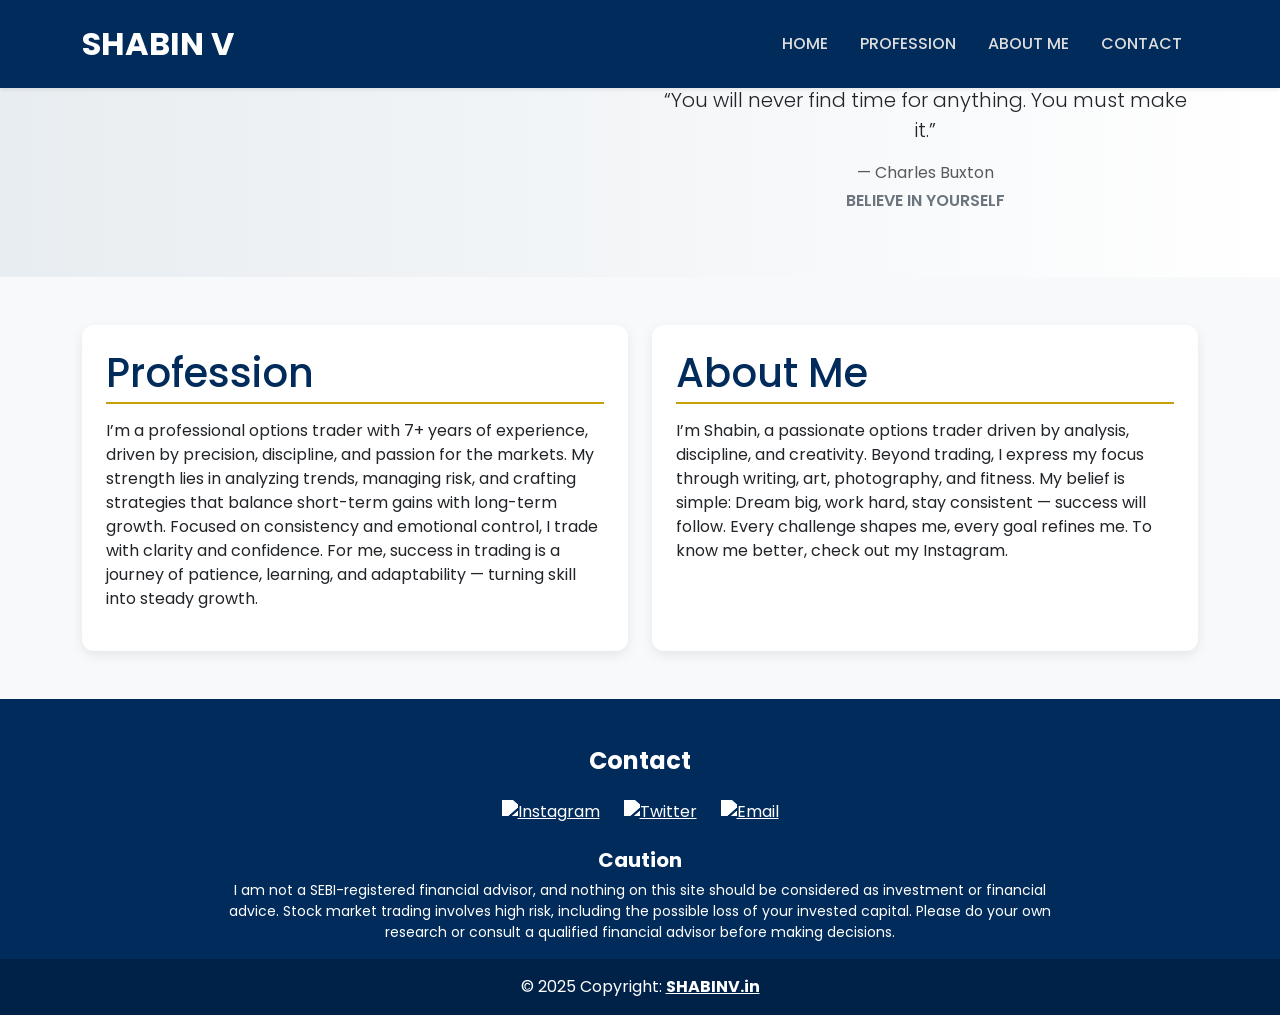
==== index.html @ c82161c2 "Update index.html" ====
<!DOCTYPE html>
<html lang="en">
<head>
  <meta charset="UTF-8">
  <meta name="viewport" content="width=device-width, initial-scale=1.0">
  <title>shabinv.in</title>
  <link href="https://cdn.jsdelivr.net/npm/bootstrap@5.3.3/dist/css/bootstrap.min.css" rel="stylesheet">
  <link href="https://fonts.googleapis.com/css2?family=Poppins:wght@400;600&display=swap" rel="stylesheet">
  <link rel="stylesheet" href="shabincss.css" type="text/css">
  <link rel="icon" type="image/png" href="favicon.png">
</head>
<body>

<!-- Header -->
<header class="header py-3 shadow-sm">
  <div class="container d-flex justify-content-between align-items-center">
    <h2 class="fw-bold mb-0">SHABIN V</h2>
    <nav class="navbar navbar-expand-lg navbar-dark">
      <button class="navbar-toggler" type="button" data-bs-toggle="collapse" data-bs-target="#navbarNav">
        <span class="navbar-toggler-icon"></span>
      </button>
      <div class="collapse navbar-collapse" id="navbarNav">
        <ul class="navbar-nav ms-auto">
          <li class="nav-item"><a class="nav-link px-3" href="#home-section">Home</a></li>
          <li class="nav-item"><a class="nav-link px-3" href="#about-section">Profession</a></li>
          <li class="nav-item"><a class="nav-link px-3" href="#about-section">About Me</a></li>
          <li class="nav-item"><a class="nav-link px-3" href="#contact-section">Contact</a></li>
        </ul>
      </div>
    </nav>
  </div>
</header>

<!-- Home Section -->
<section id="home-section" class="py-5 text-center text-dark">
  <div class="container">
    <div class="row align-items-center">
      <div class="col-md-6 mb-4 mb-md-0">
        <img src="https://github.com/shabinvcom-max/shabinv.in/blob/main/.trashed-1769427111-1000123027%5B1%5D.jpg?raw=true" alt=""class="img-fluid rounded-circle" width="360" style=" margin-top: 15%;">
      </div>
      <div class ="col-md-6">
        <h4 class="fw-bold text-primary">Professionally an Option Trader</h4>
        <p class="lead">“You will never find time for anything. You must make it.”</p>
        <p class="text-muted mb-1">— Charles Buxton</p>
        <p class="fw-semibold text-uppercase text-secondary">Believe in Yourself</p>
      </div>
    </div>
  </div>
</section>

<!-- About Section -->
<section id="about-section" class="py-5">
  <div class="container">
    <div class="row g-4">
      <div class="col-md-6">
        <div class="card p-4 h-100">
          <h1>Profession</h1>
          <p>
            I’m a professional options trader with 7+ years of experience, driven by precision, discipline, and passion for the markets. My strength lies in analyzing trends, managing risk, and crafting strategies that balance short-term gains with long-term growth. Focused on consistency and emotional control, I trade with clarity and confidence. For me, success in trading is a journey of patience, learning, and adaptability — turning skill into steady growth.
          </p>
        </div>
      </div>
      <div class="col-md-6">
        <div class="card p-4 h-100">
          <h1>About Me</h1>
          <p>
            I’m Shabin, a passionate options trader driven by analysis, discipline, and creativity. Beyond trading, I express my focus through writing, art, photography, and fitness. My belief is simple: Dream big, work hard, stay consistent — success will follow. Every challenge shapes me, every goal refines me. To know me better, check out my Instagram.
          </p>
        </div>
      </div>
    </div>
  </div>
</section>

<!-- Footer -->
<footer id="contact-section" class="pt-5">
  <div class="container text-center text-white">
    <h4 class="fw-bold mb-4">Contact</h4>
    <div class="d-flex justify-content-center gap-4 mb-4">
      <a href="https://www.instagram.com/shabin.v.kalariyullathil" target="_blank">
        <img src="https://cdn-icons-png.flaticon.com/512/1384/1384063.png" alt="Instagram" width="32">
      </a>
      <a href="https://x.com/_SHABU10" target="_blank">
        <img src="https://cdn.jsdelivr.net/gh/simple-icons/simple-icons/icons/x.svg" alt="Twitter" width="32">
      </a>
      <a href="https://mail.google.com/mail/?view=cm&fs=1&to=shabin.v.kalariyullathil@gmail.com" target="_blank">
        <img src="https://cdn-icons-png.flaticon.com/512/646/646135.png" alt="Email" width="32">
      </a>
    </div>

    <h5 class="fw-bold mt-4">Caution</h5>
    <p class="small w-75 mx-auto">
      I am not a SEBI-registered financial advisor, and nothing on this site should be considered as investment or financial advice.
      Stock market trading involves high risk, including the possible loss of your invested capital.
      Please do your own research or consult a qualified financial advisor before making decisions.
    </p>
  </div>

  <div class="text-center p-3 footer-bottom">
    © 2025 Copyright:
    <a href="https://shabinvcom-max.github.io/shabinv.in/" class="fw-bold text-white"> SHABINV.in </a>
  </div>
</footer>

<!-- Scripts -->
<script src="https://cdn.jsdelivr.net/npm/bootstrap@5.3.3/dist/js/bootstrap.bundle.min.js"></script>
</body>
</html>
---- shabincss.css ----
:root {
  --primary-color: #002b5b;
  --accent-color: #c7a008;
  --light-bg: #f8f9fa;
  --text-dark: #1a1a1a;
}

body {
  background-color: var(--light-bg);
  color: var(--text-dark);
  font-family: 'Poppins', sans-serif;
  scroll-behavior: smooth;
}

/* Header */
.header {
  background-color: var(--primary-color);
  color: white;
   align-items: center;
     z-index: 1;
  position: fixed;
  width: 100%;
}
.nav-link {
  color: #ddd !important;
  font-weight: 500;
  text-transform: uppercase;
  transition: 0.3s;
}
.nav-link:hover {
  color: var(--accent-color) !important;
   transform: scale(1.40);
}

/* Home Section */
#home-section {
  background: linear-gradient(to right, #e8edf1, #ffffff);
}

/* Cards */
.card {
  background-color: white;
  border: none;
  border-radius: 12px;
  box-shadow: 0 4px 12px rgba(0,0,0,0.08);
}
.card h1 {
  color: var(--primary-color);
  border-bottom: 2px solid var(--accent-color);
  display: inline-block;
  padding-bottom: 5px;
  margin-bottom: 15px;
}

/* Footer */
footer {
  background-color: var(--primary-color);
  color: white;
}
footer a img {
  filter: brightness(0) invert(1);
  transition: transform 0.3s;
}
footer a:hover img {
  transform: scale(1.20);
}
.footer-bottom {
  background-color: rgba(0, 0, 0, 0.2);
}
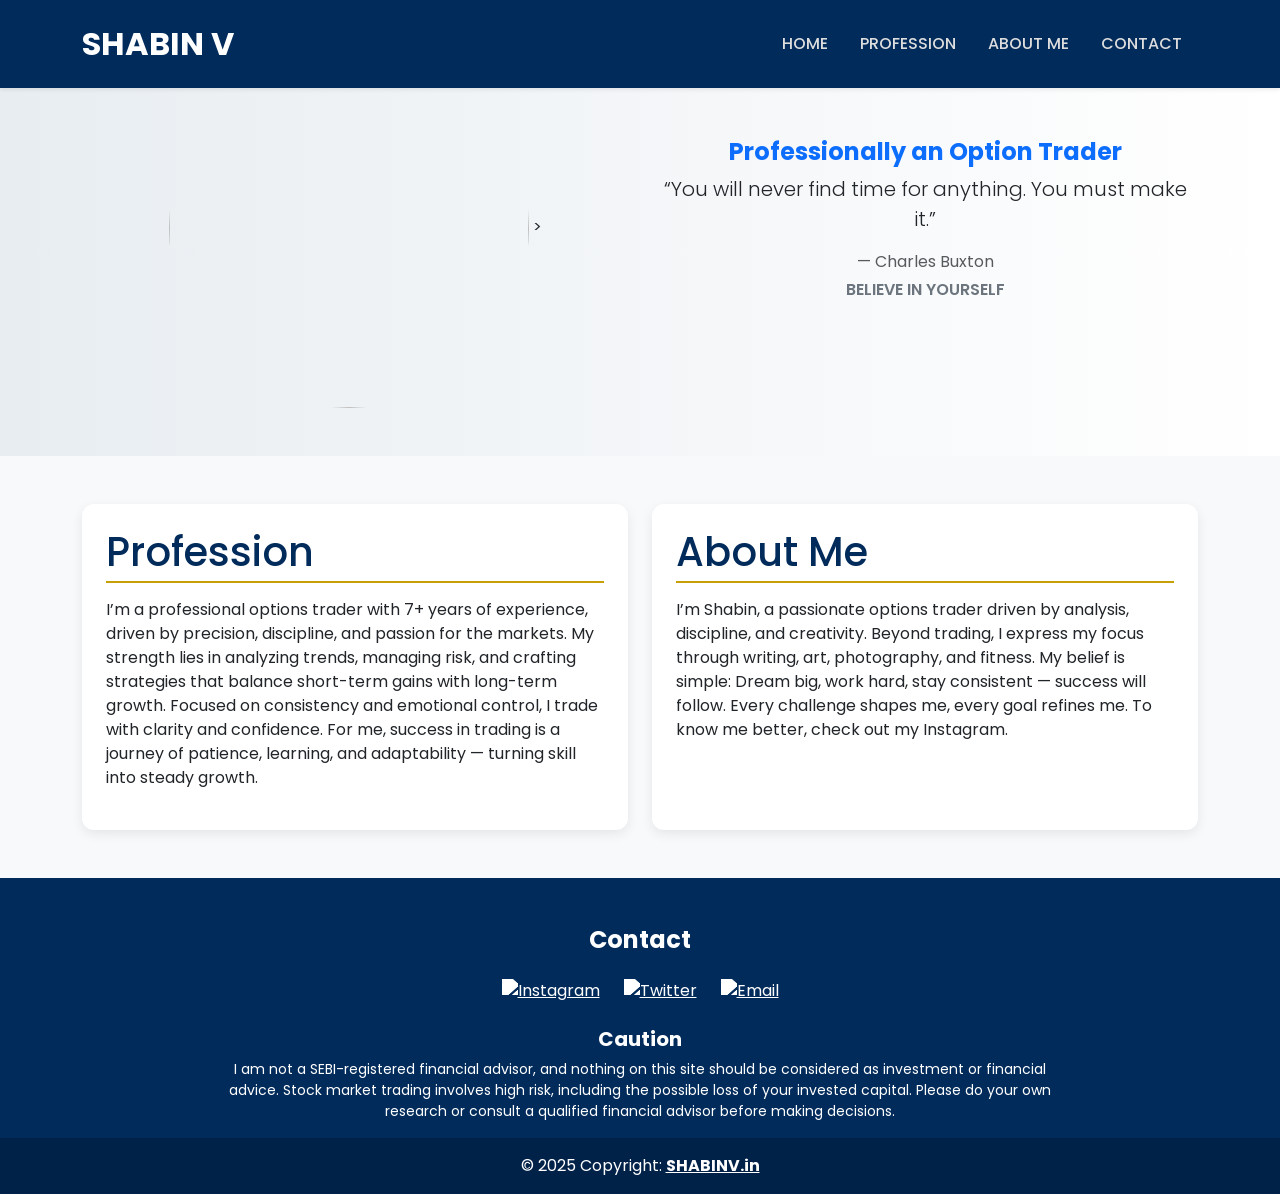
==== commit 1020299e: "Update index.html" ====
--- a/index.html
+++ b/index.html
@@ -36,7 +36,9 @@
   <div class="container">
     <div class="row align-items-center">
       <div class="col-md-6 mb-4 mb-md-0">
-        <img src="https://github.com/shabinvcom-max/shabinv.in/blob/main/.trashed-1769427111-1000123027%5B1%5D.jpg?raw=true" alt=""class="img-fluid rounded-circle" width="360" style=" margin-top: 15%;">
+        <img src="https://github.com/shabinvcom-max/shabinv.in/blob/main/.trashed-1769427111-1000123027%5B1%5D.jpg?raw=true" alt=""class="img-fluid rounded-circle" width="360" style="width:360px;height:360px;object-fit:cover;"
+     alt="Profile">
+>
       </div>
       <div class ="col-md-6">
         <h4 class="fw-bold text-primary">Professionally an Option Trader</h4>
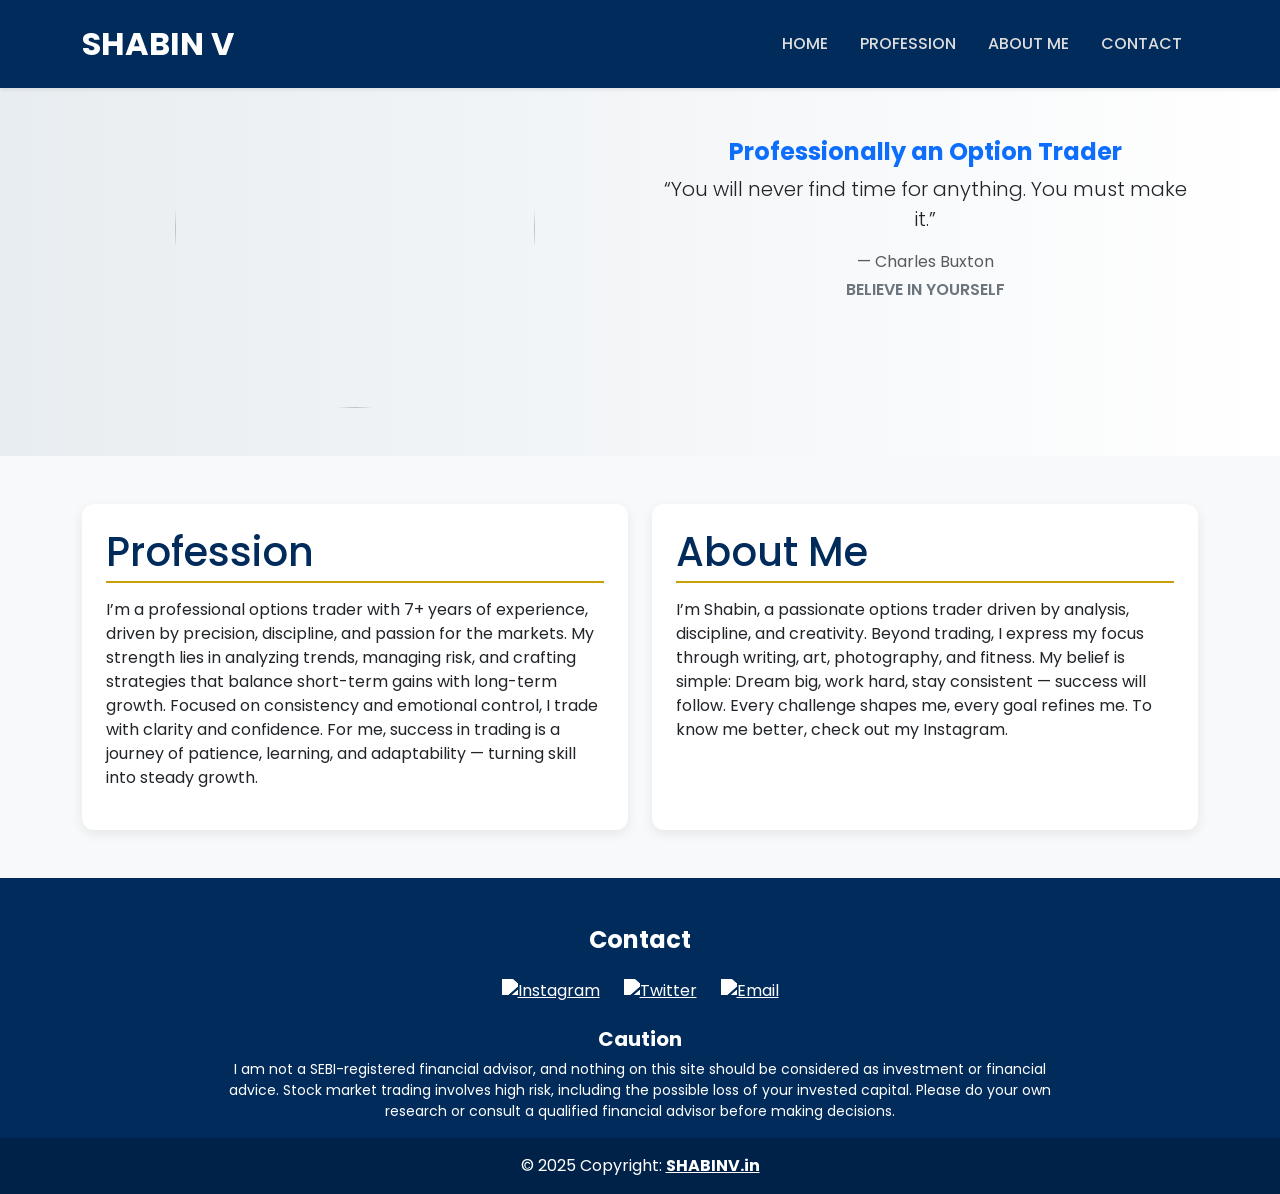
==== commit 513e7015: "Update index.html" ====
--- a/index.html
+++ b/index.html
@@ -37,8 +37,7 @@
     <div class="row align-items-center">
       <div class="col-md-6 mb-4 mb-md-0">
         <img src="https://github.com/shabinvcom-max/shabinv.in/blob/main/.trashed-1769427111-1000123027%5B1%5D.jpg?raw=true" alt=""class="img-fluid rounded-circle" width="360" style="width:360px;height:360px;object-fit:cover;"
-     alt="Profile">
->
+     alt="Profiles"style="margin-top: 10%;">
       </div>
       <div class ="col-md-6">
         <h4 class="fw-bold text-primary">Professionally an Option Trader</h4>
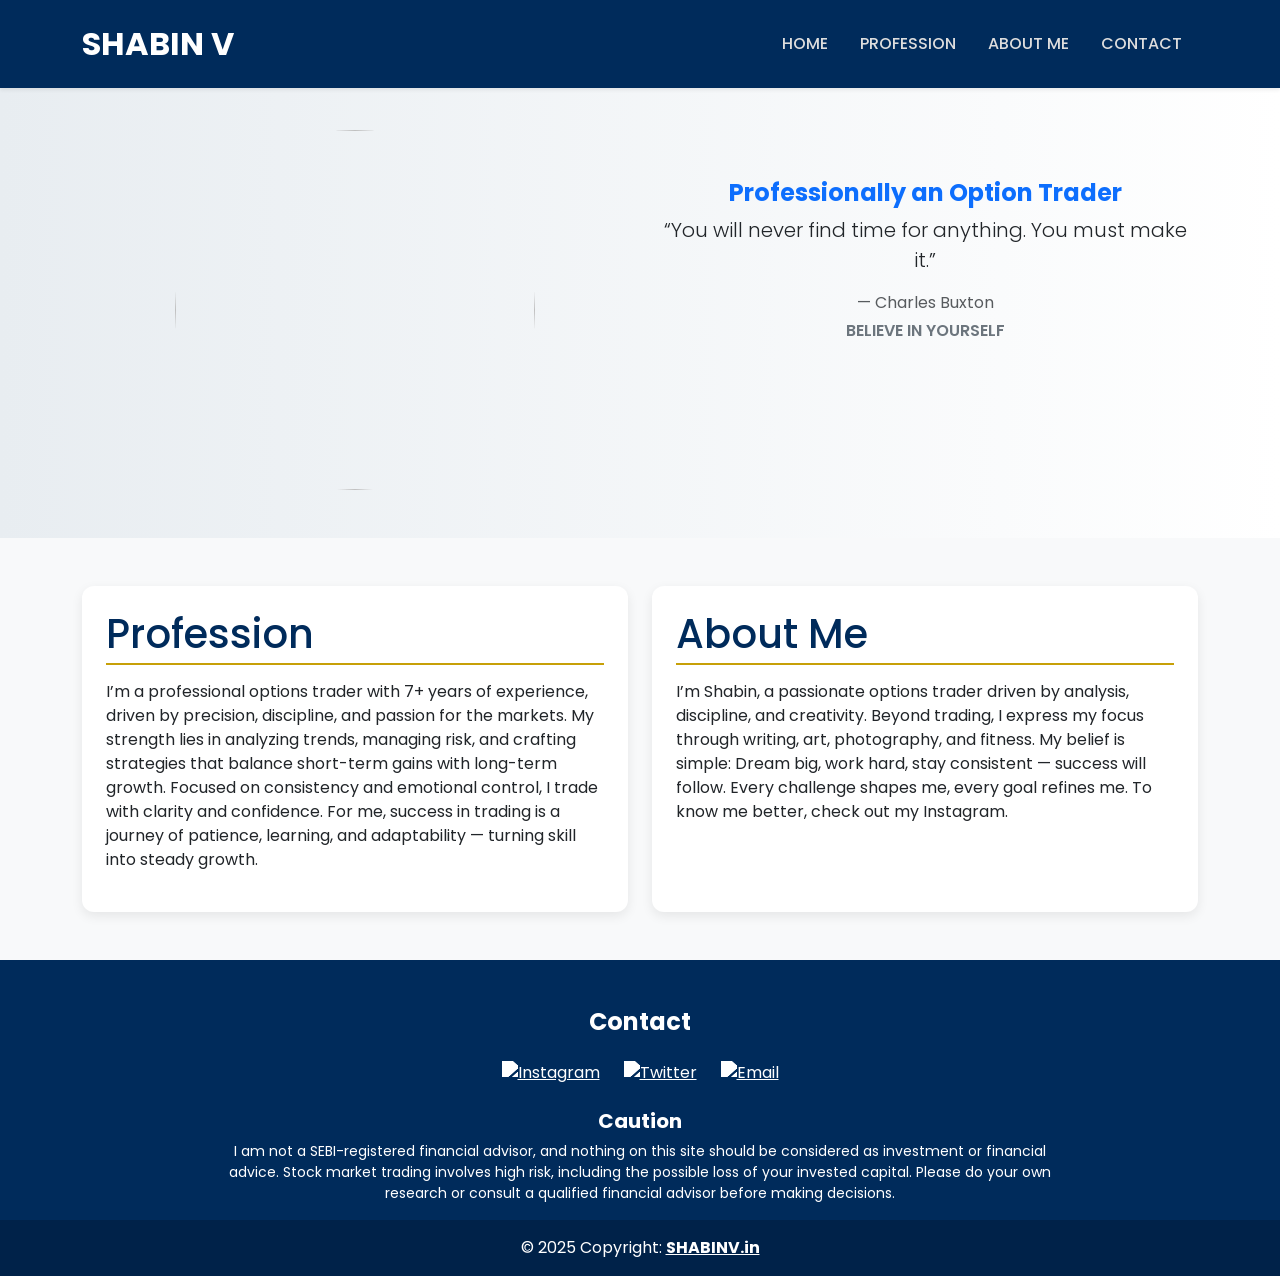
==== commit 08481ee8: "Update index.html" ====
--- a/index.html
+++ b/index.html
@@ -36,8 +36,8 @@
   <div class="container">
     <div class="row align-items-center">
       <div class="col-md-6 mb-4 mb-md-0">
-        <img src="https://github.com/shabinvcom-max/shabinv.in/blob/main/.trashed-1769427111-1000123027%5B1%5D.jpg?raw=true" alt=""class="img-fluid rounded-circle" width="360" style="width:360px;height:360px;object-fit:cover;"
-     alt="Profiles"style="margin-top: 10%;">
+        <img src="https://github.com/shabinvcom-max/shabinv.in/blob/main/.trashed-1769427111-1000123027%5B1%5D.jpg?raw=true" alt=""class="img-fluid rounded-circle" width="360" style="width:360px;height:360px;object-fit:cover; margin-top: 15%"
+     alt="Profiles">
       </div>
       <div class ="col-md-6">
         <h4 class="fw-bold text-primary">Professionally an Option Trader</h4>
